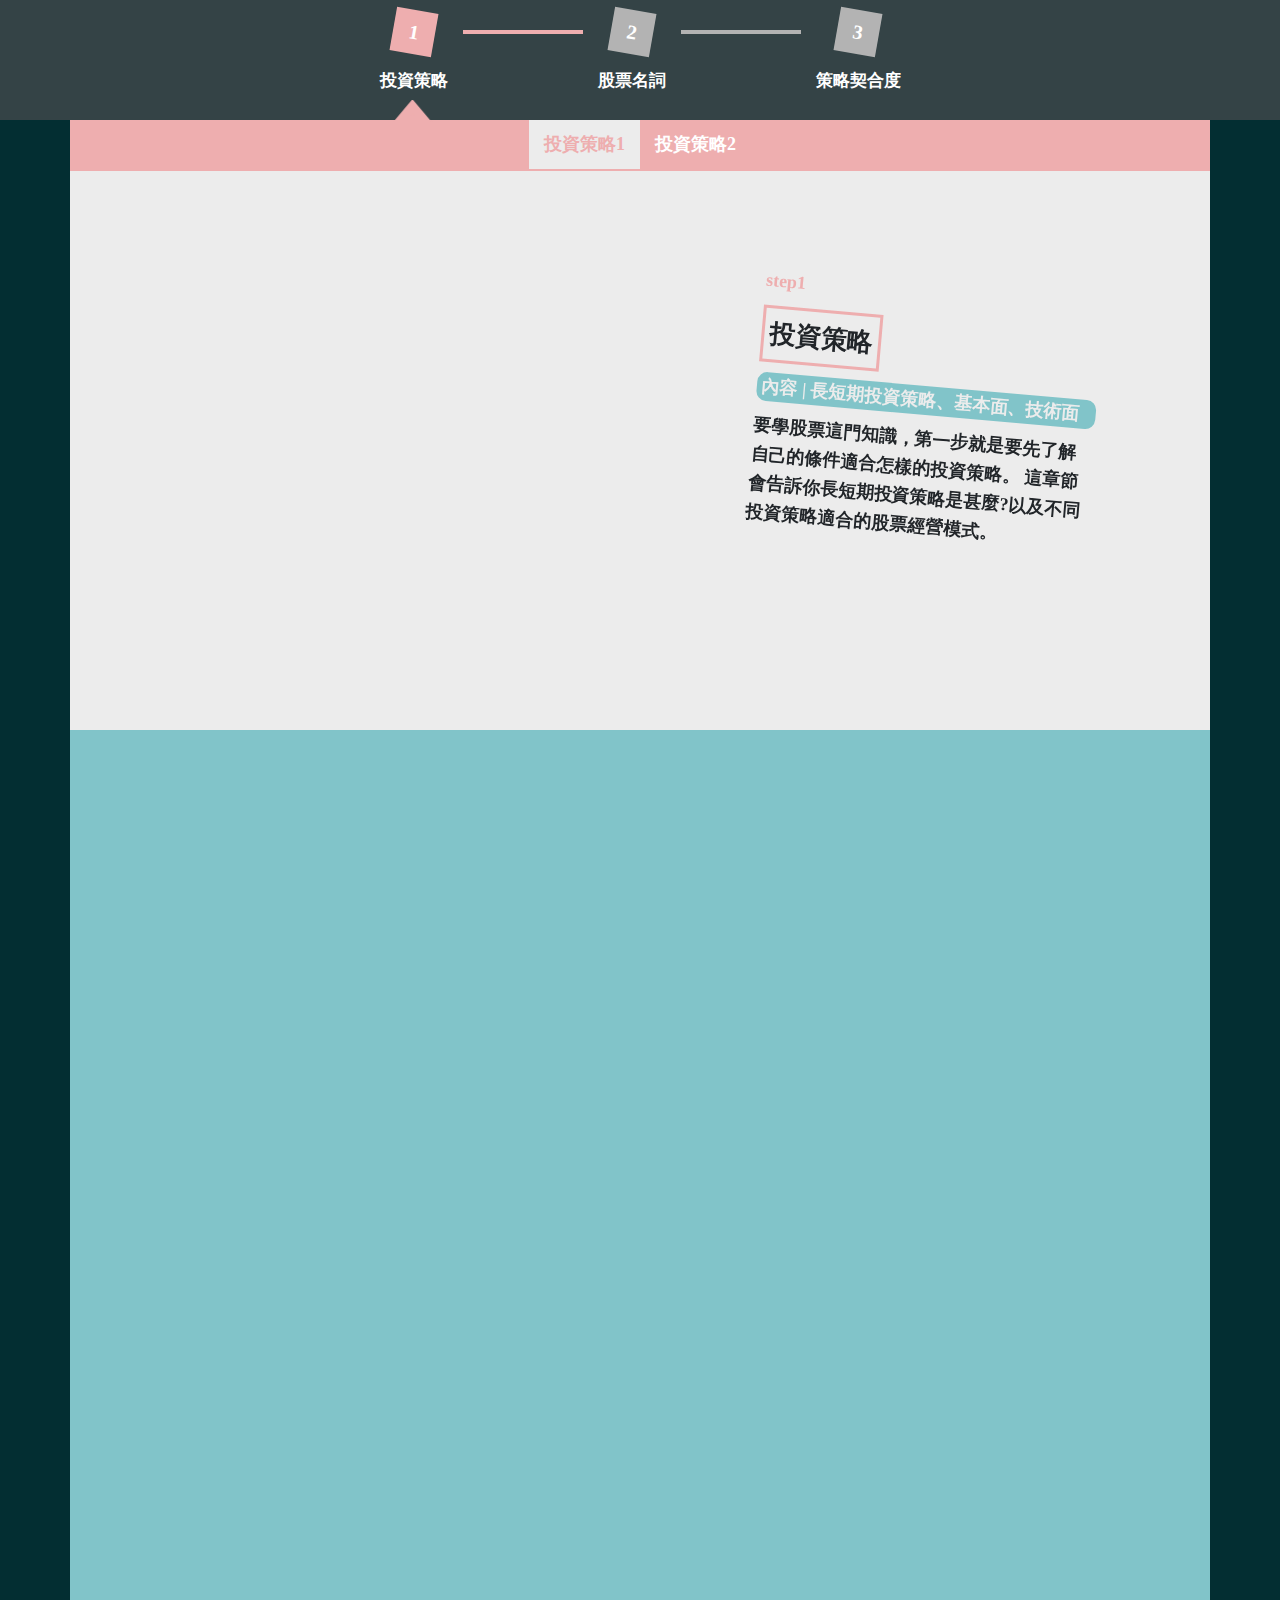
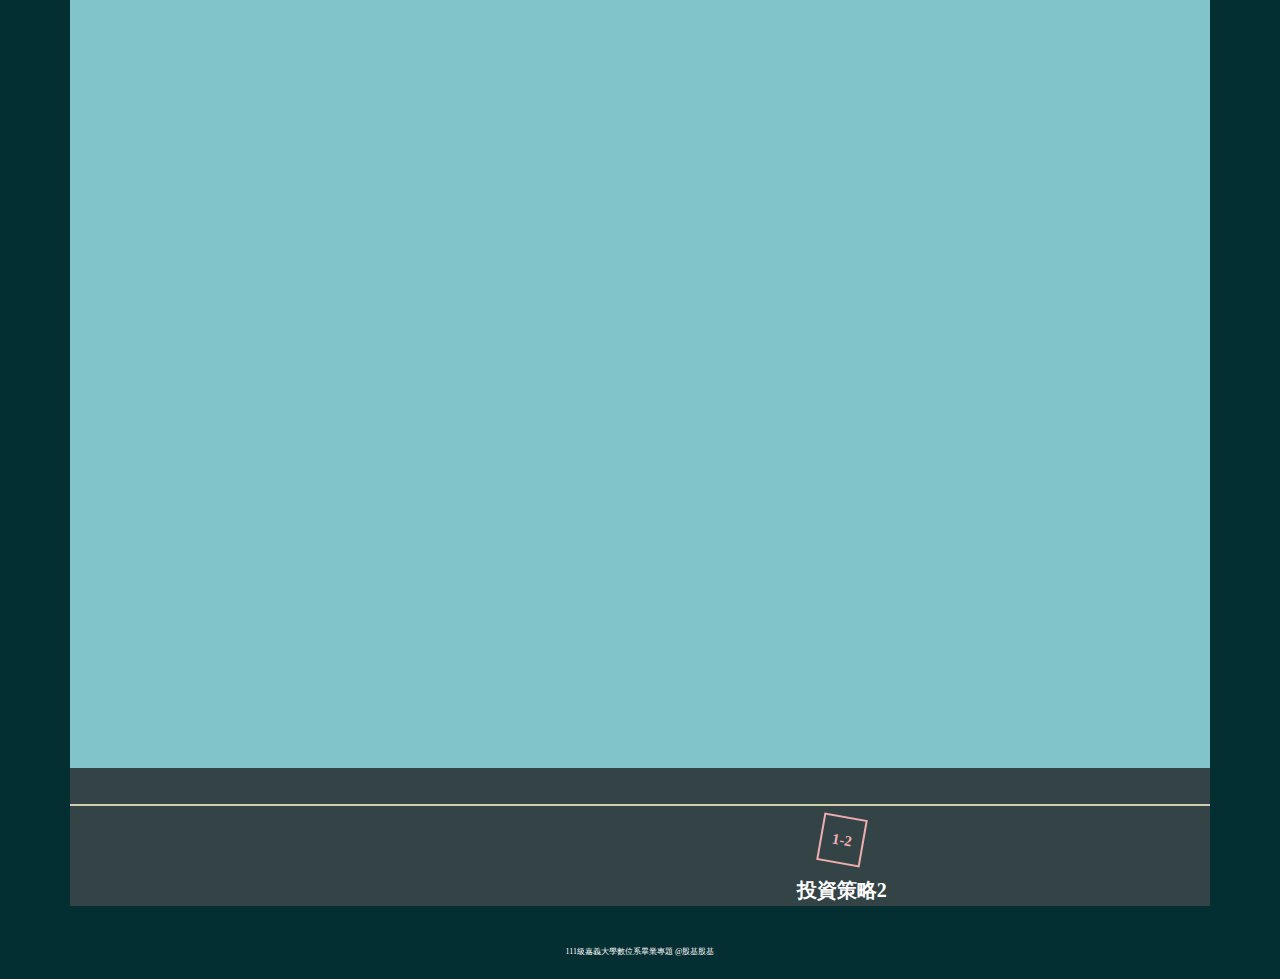
==== index.html @ f9a40b56 "Add files via upload" ====
<!DOCTYPE html>
<head>
  <meta charset="UTF-8">
  <meta name="viewport" content="width=device-width, initial-scale=1, shrink-to-fit=no">
  <title>股基!股基!</title>
  <link rel="stylesheet" href="https://cdnjs.cloudflare.com/ajax/libs/twitter-bootstrap/3.3.7/css/bootstrap.min.css">
  <link rel="stylesheet" href="https://fonts.googleapis.com/css?family=Oswald:300,400,700">
  <link rel="stylesheet" href="./style.css">
  <link rel="stylesheet" href="./strategy.css">
  <link rel="stylesheet" href="https://unpkg.com/aos@next/dist/aos.css">
</head>
<head></head>
<script src="https://code.jquery.com/jquery-3.3.1.slim.min.js" integrity="sha384-q8i/X+965DzO0rT7abK41JStQIAqVgRVzpbzo5smXKp4YfRvH+8abtTE1Pi6jizo" crossorigin="anonymous"></script>
<script src="https://cdnjs.cloudflare.com/ajax/libs/popper.js/1.14.7/umd/popper.min.js" integrity="sha384-UO2eT0CpHqdSJQ6hJty5KVphtPhzWj9WO1clHTMGa3JDZwrnQq4sF86dIHNDz0W1" crossorigin="anonymous"></script>
<script src="https://stackpath.bootstrapcdn.com/bootstrap/4.3.1/js/bootstrap.min.js" integrity="sha384-JjSmVgyd0p3pXB1rRibZUAYoIIy6OrQ6VrjIEaFf/nJGzIxFDsf4x0xIM+B07jRM" crossorigin="anonymous"></script>
<script src="https://unpkg.com/aos@next/dist/aos.js"></script>
<div class="bar_box1 at_top">
  <div class="step"><a href="#section_step1"> 
      <div class="step_h3 step1">1</div>
      <p class="bar_p1">投資策略</p></a></div>
  <div class="step_space step_space1"></div>
  <div class="step"><a href="https://bloosom0709.github.io/stock-stockName-EPS/"> 
      <div class="step_h3 step2">2</div>
      <p class="bar_p2">股票名詞</p></a></div>
  <div class="step_space step_space2"></div>
  <div class="step"><a href="https://bloosom0709.github.io/stock-game/"> 
      <div class="step_h3 step3">3</div>
      <p class="bar_p3">策略契合度</p></a></div>
</div>
<div class="container">
  <div class="unit_box" data-aos="fade-zoom-in" data-aos-easing="ease-in-back" data-aos-delay="100" data-aos-offset="0">
    <div class="svg_triangle">
      <svg width="25" height="25" viewbox="-10 -10 40 40">
        <polygon class="triangle" points="10,0 0,20 20,20"> </polygon>
      </svg>
    </div><a href="https://bloosom0709.github.io/stock-strategy-1/"> 
      <div class="unit_h3 unit_select">投資策略1</div></a><a href="https://bloosom0709.github.io/stock-strategy-2/"> 
      <div class="unit_h3">投資策略2</div></a>
  </div>
</div>
<section id="section_step1"></section>
<div class="container intro1 Pagination"><img class="intro_decorate" src="https://i.imgur.com/jAoeuDa.png" alt=""><img class="intro_decorate decorate_bottom" src="https://i.imgur.com/fvzgDz7.png" alt="">
  <div class="row">
    <div class="col-sm-12 col-md-8 col-lg-6 img_LS" data-aos="fade-right"> 
      <div class="img_1"><img src="https://i.imgur.com/V6kEngt.png" alt=""></div>
    </div>
    <div class="col-sm-0 col-md-4 col-lg-6">
      <div class="row"> 
        <div class="Text Text_long col-sm-12 col-md-12 col-lg-12" style="transform:rotate(5deg);" data-aos="fade-up" data-aos-duration="1500">
          <p class="step_pink">step1</p>
          <p class="title Title1">投資策略</p>
          <p class="contain_blue">
             內容 | 長短期投資策略、基本面、技術面</p>
          <p class="contain2">
            要學股票這門知識，第一步就是要先了解自己的條件適合怎樣的投資策略。
            這章節會告訴你長短期投資策略是甚麼?以及不同投資策略適合的股票經營模式。
          </p>
        </div>
      </div>
    </div>
  </div>
</div>
<div class="container intro1 strategy1"> 
  <div class="row">
    <div class="col-sm-12 col-md-8 col-lg-6 img_LS" data-aos="fade-right"> 
      <div class="img_1"><img src="https://i.imgur.com/8UWbtDF.png" alt=""></div>
    </div>
    <div class="col-sm-0 col-md-4 col-lg-6">
      <div class="row"> 
        <div class="Text Text_long col-sm-12 col-md-12 col-lg-12" style="transform:rotate(5deg);" data-aos="fade-up" data-aos-duration="1500">
          <p class="title Title1">投資策略1</p>
          <p class="contain1">
            要玩股票必須先了解自己適合的投資策略，
            大體分為長期策略與短期策略。
          </p>
        </div>
        <div class="col-sm-12 col-md-12 col-lg-12 img_LS"><img src="https://i.imgur.com/Q2PQPPd.png" alt=""></div>
      </div>
    </div>
  </div>
</div>
<div class="container video">  
  <div class="row"> 
    <div class="col-sm-12 col-md-12 col-lg-12 videobox">
      <iframe frameborder="0" src="https://www.youtube.com/embed/SORD03t7nlo" allowfullscreen="true"></iframe>
    </div>
  </div>
</div>
<div class="container Footer"> 
  <div class="row"><a href="https://bloosom0709.github.io/stock-index/"><img src="https://i.imgur.com/UN3wUWc.png"></a></div>
</div>
<div class="container nextPage"> 
  <div class="page_button" style="visibility: hidden;"><a href=""> <img class="page_img1" src="https://i.imgur.com/QWB3NDJ.png" alt="">
      <div class="page_h3 page1">1</div>
      <p>投資策略</p></a></div>
  <div class="page_button"><a href="https://bloosom0709.github.io/stock-strategy-2/">        
      <div class="page_h3 page2">1-2</div>
      <p>投資策略2</p><img class="page_img2" src="https://i.imgur.com/T5NzjQj.png" alt=""></a></div>
</div>
<div class="container botton"> 
  <div class="row"> 
    <div class="col-sm-12 col-md-12 col-lg-12">
      <p>111級嘉義大學數位系畢業專題 @股基股基</p>
    </div>
  </div>
</div>
<!-- partial-->
<script src="https://cdnjs.cloudflare.com/ajax/libs/jquery/3.1.0/jquery.min.js"></script>
<script src="https://cdnjs.cloudflare.com/ajax/libs/twitter-bootstrap/3.3.7/js/bootstrap.min.js"></script>
<script src="https://cdnjs.cloudflare.com/ajax/libs/vue/2.1.8/vue.js"></script>
<script src="./script.js"></script>
<script>AOS.init();</script>
---- style.css ----
@charset "UTF-8";
@import "bootstrap.css";
@import "bar_box.css";
@import url(video.css);
* {
  font-family: "Source Sans Pro", 微軟正黑體;
  line-height: 1.6em;
}
* a {
  color: #032E32;
  border: none;
  text-decoration: none;
}

html, body {
  overflow-x: hidden;
  background-color: #032E32;
}

h1, h2, h3, h4, h5, h6 {
  font-weight: 600;
}

.container {
  padding-left: 0;
  padding-right: 0;
}

.row {
  margin: 0;
}

.block {
  border-left: solid 1px #aaa;
  border-right: solid 1px #aaa;
}

.border {
  border: solid 1px #aaa;
}

.index_img {
  width: 100%;
}

.index {
  position: relative;
  background-color: #ececec;
  padding: 5% 50px 0 50px;
}

.logo1 {
  -webkit-animation: logo 5s infinite;
          animation: logo 5s infinite;
}

@-webkit-keyframes logo {
  0% {
    top: 0;
  }
  50% {
    top: -30px;
  }
  100% {
    top: 0;
  }
}

@keyframes logo {
  0% {
    top: 0;
  }
  50% {
    top: -30px;
  }
  100% {
    top: 0;
  }
}
.people1 {
  -webkit-animation: people 5s infinite;
          animation: people 5s infinite;
}

@-webkit-keyframes people {
  0% {
    left: 0;
  }
  50% {
    left: -20px;
  }
  100% {
    left: 0;
  }
}

@keyframes people {
  0% {
    left: 0;
  }
  50% {
    left: -20px;
  }
  100% {
    left: 0;
  }
}
.index_mountain {
  position: absolute;
  max-width: 100%;
  left: 0;
  bottom: -450px;
  z-index: 50;
}

.introduction {
  background: #0A2D31;
  height: 900px;
  position: relative;
}
.introduction p {
  font-size: 18px;
  color: #ececec;
  font-weight: bold;
  text-align: center;
  margin-top: 500px;
}
.introduction .intro_decoration {
  position: absolute;
  bottom: -304px;
  max-width: 100%;
  z-index: 150;
}
.introduction .intro_decorate {
  position: absolute;
  max-width: 100%;
}
.introduction .decorate_bottom {
  bottom: -1px;
}

.point1 {
  position: relative;
  padding-top: 200px;
  background-color: #ececec;
}

.point1_img {
  max-width: 100%;
}

.point1_img2 {
  position: absolute;
  max-width: 45%;
  right: -100px;
  bottom: -100px;
  -webkit-animation: ani_pig 2s infinite;
          animation: ani_pig 2s infinite;
}

@-webkit-keyframes ani_pig {
  0% {
    -webkit-transform: rotate(0deg);
            transform: rotate(0deg);
  }
  50% {
    -webkit-transform: rotate(20deg);
            transform: rotate(20deg);
  }
  100% {
    -webkit-transform: rotate(0deg);
            transform: rotate(0deg);
  }
}

@keyframes ani_pig {
  0% {
    -webkit-transform: rotate(0deg);
            transform: rotate(0deg);
  }
  50% {
    -webkit-transform: rotate(20deg);
            transform: rotate(20deg);
  }
  100% {
    -webkit-transform: rotate(0deg);
            transform: rotate(0deg);
  }
}
.pig_talk {
  -webkit-animation: pig_talk 2s infinite;
          animation: pig_talk 2s infinite;
}

@-webkit-keyframes pig_talk {
  0% {
    top: 80px;
  }
  50% {
    top: 100px;
  }
  100% {
    top: 80px;
  }
}

@keyframes pig_talk {
  0% {
    top: 80px;
  }
  50% {
    top: 100px;
  }
  100% {
    top: 80px;
  }
}
h3 {
  overflow-y: hidden;
  flood-color: #032E32;
}

.intro1 {
  background-color: #ececec;
  padding: 100px 0;
}
.intro1 h3 {
  font-size: 20px;
  display: inline-block;
  color: white;
  margin-top: 15px;
  padding: 10px 20px;
}

.step_pink {
  color: #EEAEAF;
}

.step_blue {
  color: #81C4C9;
}

.contain_pink {
  background: #EEAEAF;
  border-radius: 10px;
  color: #ececec;
  padding-left: 5px;
}

.contain_blue {
  background: #81C4C9;
  border-radius: 10px;
  color: #ececec;
  padding-left: 5px;
}

.Text {
  padding: 80px 100px;
  font-weight: bold;
  font-size: 18px;
  margin: auto;
  -webkit-transform: rotate(5deg);
          transform: rotate(5deg);
  margin-top: 60px;
}

.title {
  display: inline-block;
  font-size: 26px;
  padding: 5px;
}

.Text_long {
  -webkit-transform: rotate(5deg);
          transform: rotate(5deg);
}
.Text_long h3 {
  background: #EEAEAF;
  -webkit-transition: 0.5s;
  transition: 0.5s;
}
.Text_long h3:hover {
  background: #81C4C9;
  color: white;
  font-size: 25px;
}

.Text_short {
  -webkit-transform: rotate(-5deg);
          transform: rotate(-5deg);
}
.Text_short h3 {
  background: #81C4C9;
  -webkit-transition: 0.5s;
  transition: 0.5s;
}
.Text_short h3:hover {
  background: #EEAEAF;
  color: white;
  font-size: 25px;
}

.Title1 {
  border: 3px solid #EEAEAF;
}

.Title2 {
  border: 3px solid #81C4C9;
}

.img_LS img {
  margin-top: 60px;
  padding-top: 50px;
  padding-bottom: 100px;
  width: 70%;
}

.img_1 {
  display: block;
  left: 25px;
  width: 120%;
}

.decorate {
  padding-left: 100px;
}

.point2 {
  padding-top: 400px;
  background-color: #ececec;
}

.textFrame2 {
  position: absolute;
  max-width: 50%;
  left: 200px;
  bottom: 100px;
}

.marginbottom {
  position: absolute;
  max-width: 70%;
  right: 0;
  bottom: -10px;
  -webkit-animation: people 5s infinite;
          animation: people 5s infinite;
}

@keyframes people {
  0% {
    right: 0;
  }
  50% {
    right: 20px;
  }
  100% {
    right: 0;
  }
}
.game {
  background-color: #EEAEAF;
  padding: 150px 0 200px 0;
  position: relative;
}
.game .intro_decorate {
  position: absolute;
  max-width: 100%;
}
.game .decorate_bottom {
  bottom: -1px;
}

.game_intro {
  padding: 0 100px;
}

.game_title {
  text-align: left;
}

.game_BTN {
  background: #032E32;
  color: white;
  padding: 10px 30px;
  border-radius: 30px;
}

.threePeople {
  max-width: 90%;
  margin-left: 50px;
}

.member {
  padding: 80px 50px;
  padding-bottom: 50px;
  background-color: #ececec;
}
.member p {
  font-size: 15px;
}

.member_contain {
  padding: 0;
  text-align: center;
}
.member_contain h3 {
  font-weight: bold;
  font-size: 20px;
  padding-top: 10px;
  display: inline-block;
}

.member_pic {
  margin-right: auto;
  margin-left: auto;
  padding: auto;
  height: 150px;
  width: 150px;
}
.member_pic img {
  height: 150px;
  width: 150px;
}

.botton {
  background: #032E32;
  position: relative;
}
.botton p {
  color: white;
  font-size: 8px;
  text-align: center;
  margin: 20px 0;
}
.botton .Top {
  width: 80px;
  height: 80px;
  background: #EEAEAF;
  position: absolute;
  bottom: 100px;
  right: -120px;
  -webkit-box-shadow: 5px 5px 0px #E79288;
          box-shadow: 5px 5px 0px #E79288;
  -webkit-transform: rotate(5deg);
          transform: rotate(5deg);
  -webkit-transition: 0.5s;
  transition: 0.5s;
}
.botton .Top h3 {
  color: white;
  text-align: center;
  padding-top: 27px;
  font-size: 20px;
}
.botton .Top:hover {
  background: #81C4C9;
  -webkit-box-shadow: 10px 10px 0px #D2CEAA;
          box-shadow: 10px 10px 0px #D2CEAA;
  -webkit-transform: translate(10px, 10px);
          transform: translate(10px, 10px);
}

@media (max-width: 1200px) {
  .introduction {
    height: 400px;
    position: relative;
  }
  .introduction p {
    font-size: 14px;
    margin-top: 150px;
  }
  .introduction .intro_decoration {
    visibility: hidden;
    position: absolute;
    bottom: -86px;
    width: 1140px;
  }
}
@media (max-width: 992px) {
  .menu_contanter {
    height: 300px;
  }

  .index_mountain {
    width: 100%;
    bottom: -1000px;
  }

  .introduction {
    height: 400px;
    position: relative;
  }
  .introduction p {
    font-size: 14px;
    margin-top: 150px;
  }
  .introduction .intro_decoration {
    visibility: hidden;
    position: absolute;
    bottom: -86px;
    width: 1140px;
  }

  .img_long {
    position: relative;
  }

  .img_short {
    position: relative;
  }

  .Text {
    padding: 80px 50px;
    font-size: 15px;
  }

  .order_1 {
    -webkit-box-ordinal-group: 3;
        -ms-flex-order: 2;
            order: 2;
  }

  .order_2 {
    -webkit-box-ordinal-group: 2;
        -ms-flex-order: 1;
            order: 1;
  }
}
@media (max-width: 768px) {
  body {
    overflow-x: hidden;
  }

  .navbar_ul {
    margin-left: 0;
  }

  .index_img {
    width: 120%;
  }

  .index {
    padding: 50px 50px 0 50px;
  }

  .index_mountain {
    width: 100%;
    bottom: -70px;
  }

  .logo1 {
    left: -15px;
  }

  .introduction {
    height: 400px;
    position: relative;
  }
  .introduction p {
    font-size: 14px;
    margin-top: 150px;
  }
  .introduction .intro_decoration {
    position: absolute;
    bottom: -80px;
    width: 1140px;
  }

  .point1 {
    position: relative;
  }

  .pig_talk {
    position: absolute;
    width: 100%;
    top: 100px;
  }

  .img_LS img {
    margin-top: 20px;
    padding-top: 30px;
    padding-bottom: 10px;
  }

  .img_long {
    position: relative;
  }

  .img_short {
    position: relative;
    right: -80px;
  }

  .Text {
    padding: 40px 50px;
    margin-top: 10px;
  }

  .order_1 {
    -webkit-box-ordinal-group: 3;
        -ms-flex-order: 2;
            order: 2;
  }

  .order_2 {
    -webkit-box-ordinal-group: 2;
        -ms-flex-order: 1;
            order: 1;
  }

  .point1 {
    padding-top: 200px;
  }

  .point1_img2 {
    max-width: 45%;
    right: 30px;
    bottom: -100px;
  }

  .textFrame1 {
    max-width: 90%;
    right: 45px;
    top: -150px;
  }

  .point2 {
    padding-top: 200px;
  }

  .textFrame2 {
    position: absolute;
    max-width: 50%;
    left: 100px;
    bottom: 100px;
  }

  .member {
    padding: 80px 10px;
    padding-bottom: 50px;
  }
}
---- strategy.css ----
* a {
  color: #032E32;
  border: none;
  text-decoration: none;
}

.bar_box1 {
  position: fixed;
  background: #344346;
  width: 100%;
  height: 120px;
  display: -webkit-box;
  display: -ms-flexbox;
  display: flex;
  -webkit-box-pack: center;
      -ms-flex-pack: center;
          justify-content: center;
  text-align: center;
  opacity: 0;
  -webkit-transition: 0.5s;
  transition: 0.5s;
  z-index: 100;
}
.bar_box1.at_top {
  opacity: 1;
  -webkit-transition: 0.5s;
  transition: 0.5s;
  -webkit-animation: upin 0.5s both;
          animation: upin 0.5s both;
}
@-webkit-keyframes upin {
  0% {
    top: -100px;
  }
  100% {
    top: 0px;
  }
}
@keyframes upin {
  0% {
    top: -100px;
  }
  100% {
    top: 0px;
  }
}
.bar_box1 .step_space {
  width: 120px;
  height: 4px;
  margin-top: 30px;
}
.bar_box1 .step_space1 {
  background: #eeaeaf;
  -webkit-transition: 0.5s;
  transition: 0.5s;
}
.bar_box1 .step_space2 {
  background: #b3b3b3;
  -webkit-transition: 0.5s;
  transition: 0.5s;
}
.bar_box1 .step_h3 {
  display: inline-block;
  color: white;
  padding: 6px 16px;
  margin-top: 10px;
  -webkit-transform: rotate(10deg);
          transform: rotate(10deg);
  font-weight: bold;
  font-size: 20px;
}
.bar_box1 .step1 {
  background: #eeaeaf;
  -webkit-transition: 0.5s;
  transition: 0.5s;
}
.bar_box1 .step2 {
  background: #b3b3b3;
  -webkit-transition: 0.5s;
  transition: 0.5s;
}
.bar_box1 .step3 {
  background: #b3b3b3;
  -webkit-transition: 0.5s;
  transition: 0.5s;
}
.bar_box1 p {
  color: white;
  font-weight: bold;
  margin-top: 5px;
  padding: 8px 15px;
  font-size: 17px;
}
.bar_box1 a {
  border: none;
  text-decoration: none;
}
.bar_box1 .step:hover .step1 {
  -webkit-transform: rotate(-10deg);
          transform: rotate(-10deg);
  background: #fa8c8e;
}
.bar_box1 .step:hover .step2 {
  -webkit-transform: rotate(-10deg);
          transform: rotate(-10deg);
  background: #81C4C9;
}
.bar_box1 .step:hover .step3 {
  -webkit-transform: rotate(-10deg);
          transform: rotate(-10deg);
  background: #D2CEAA;
}
.bar_box1 .step:hover p.bar_p1 {
  color: #fa8c8e;
}
.bar_box1 .step:hover p.bar_p2 {
  color: #81C4C9;
}
.bar_box1 .step:hover p.bar_p3 {
  color: #D2CEAA;
}

.triangle {
  fill: #EEAEAF;
  stroke: #EEAEAF;
  stroke-width: 10;
}

.unit_box {
  position: fixed;
  width: 1140px;
  top: 120px;
  background: #EEAEAF;
  display: -webkit-box;
  display: -ms-flexbox;
  display: flex;
  -webkit-box-pack: center;
      -ms-flex-pack: center;
          justify-content: center;
  text-align: center;
  z-index: 100;
  -webkit-transition: 0.5s;
  transition: 0.5s;
}
.unit_box .svg_triangle {
  position: absolute;
  -webkit-transform: scale(1.5);
          transform: scale(1.5);
  -webkit-transform: scaleX(1.7);
          transform: scaleX(1.7);
  top: -20px;
  left: 330px;
  z-index: 130;
}
.unit_box .unit_h3 {
  display: inline-block;
  color: white;
  font-size: 18px;
  font-weight: 600;
  padding: 10px 15px;
  -webkit-transition: 0.5s;
  transition: 0.5s;
}
.unit_box .unit_h3:hover {
  font-size: 20px;
  background: #ececec;
  color: #EEAEAF;
}
.unit_box .unit_select {
  background: #ececec;
  color: #EEAEAF;
  border-bottom: solid 2px #EEAEAF;
}

.Pagination {
  position: relative;
}
.Pagination .intro_decorate {
  position: absolute;
  max-width: 100%;
}
.Pagination .decorate_bottom {
  bottom: -1px;
}

.strategy1 {
  background: #81C4C9;
}

.intro1 {
  padding: 100px 0;
}
.intro1 h3 {
  font-size: 20px;
  display: inline-block;
  color: white;
  margin-top: 15px;
  padding: 10px 20px;
}
.intro1 p.contain1 {
  color: #ececec;
}

.step_pink {
  color: #EEAEAF;
}

.step_blue {
  color: #81C4C9;
}

.contain_pink {
  background: #EEAEAF;
  border-radius: 10px;
  color: #ececec;
  padding-left: 5px;
}

.contain_blue {
  background: #81C4C9;
  border-radius: 10px;
  color: #ececec;
  padding-left: 5px;
}

.Text {
  padding: 80px 100px;
  font-weight: bold;
  font-size: 18px;
  margin: auto;
  -webkit-transform: rotate(5deg);
          transform: rotate(5deg);
  margin-top: 100px;
}

.title {
  display: inline-block;
  font-size: 26px;
  padding: 5px;
}

.Text_long {
  -webkit-transform: rotate(5deg);
          transform: rotate(5deg);
}
.Text_long h3 {
  background: #EEAEAF;
  -webkit-transition: 0.5s;
  transition: 0.5s;
}
.Text_long h3:hover {
  background: #81C4C9;
  color: white;
  font-size: 25px;
}

.Text_short {
  -webkit-transform: rotate(-5deg);
          transform: rotate(-5deg);
}
.Text_short h3 {
  background: #81C4C9;
  -webkit-transition: 0.5s;
  transition: 0.5s;
}
.Text_short h3:hover {
  background: #EEAEAF;
  color: white;
  font-size: 25px;
}

.Title1 {
  border: 3px solid #EEAEAF;
  background: #ececec;
}

.img_LS img {
  margin-top: 60px;
  padding-top: 50px;
  padding-bottom: 100px;
  width: 70%;
}

.img_1 {
  display: block;
  left: 25px;
  width: 120%;
}

.decorate {
  padding-left: 100px;
}

.video {
  padding: 70px;
  padding-bottom: 200px;
  background-color: #81C4C9;
}

.videobox {
  position: relative;
  width: 100%;
  height: 0;
  padding-bottom: 56.25%;
}

.videobox iframe {
  position: absolute;
  top: 0;
  left: 0;
  width: 100%;
  height: 100%;
}

.videobox embed {
  position: absolute;
  top: 0;
  left: 0;
  width: 100%;
  height: 100%;
}

.Footer {
  display: -webkit-box;
  display: -ms-flexbox;
  display: flex;
  -webkit-box-pack: center;
      -ms-flex-pack: center;
          justify-content: center;
  -webkit-box-align: center;
      -ms-flex-align: center;
          align-items: center;
  border-bottom: 2px solid #D2CEAA;
  background: #344346;
}
.Footer img {
  display: block;
  max-width: 40%;
  margin: auto;
  padding: 10px 20px;
  -webkit-transition: 0.5s;
  transition: 0.5s;
}
.Footer img:hover {
  max-width: 50%;
}

.nextPage {
  background: #344346;
  width: 100%;
  height: 100px;
  display: -webkit-box;
  display: -ms-flexbox;
  display: flex;
  -webkit-box-pack: justify;
      -ms-flex-pack: justify;
          justify-content: space-between;
  text-align: center;
  margin-bottom: 20px;
}
.nextPage .page_button {
  position: relative;
}
.nextPage .page_button p {
  color: white;
  font-size: 20px;
  font-weight: 600;
  padding: 10px 0;
  -webkit-transition: 0.5s;
  transition: 0.5s;
  border: none;
}
.nextPage .page_button .page_h3 {
  display: inline-block;
  color: white;
  padding: 6px 16px;
  margin-top: 10px;
  -webkit-transform: rotate(10deg);
          transform: rotate(10deg);
  font-weight: bold;
  font-size: 20px;
}
.nextPage .page_button .page1 {
  background: #81C4C9;
  -webkit-transition: 0.5s;
  transition: 0.5s;
}
.nextPage .page_button .page2 {
  font-size: 15px;
  padding: 10px 10px;
  border: solid 2px #EEAEAF;
  color: #EEAEAF;
  -webkit-transition: 0.5s;
  transition: 0.5s;
}
.nextPage .page_button img {
  position: absolute;
}
.nextPage .page_button .page_img1 {
  left: -50px;
  top: 30px;
  width: 32px;
}
.nextPage .page_button .page_img2 {
  right: -50px;
  top: 30px;
  width: 32px;
}
.nextPage .page_button:hover a {
  color: #032E32;
  border: none;
  text-decoration: none;
}
.nextPage .page_button:hover p {
  font-size: 22px;
}
.nextPage .page_button:hover .page1 {
  -webkit-transform: rotate(-10deg);
          transform: rotate(-10deg);
  background: #529799;
}
.nextPage .page_button:hover .page2 {
  -webkit-transform: rotate(-10deg);
          transform: rotate(-10deg);
  background: white;
}

@media (max-width: 768px) {
  .bar_box1 {
    height: 80px;
  }
  .bar_box1 .step_h3 {
    padding: 4px 14px;
    font-size: 15px;
  }
  .bar_box1 p {
    width: 100%;
    font-size: 12px;
    padding: 4px;
  }
  .bar_box1 .step_space {
    width: 80px;
    height: 4px;
    margin-top: 30px;
  }

  .triangle {
    fill: #EEAEAF;
    stroke: #EEAEAF;
    stroke-width: 10;
  }

  .unit_box {
    width: 100%;
    top: 80px;
  }
  .unit_box .svg_triangle {
    position: absolute;
    -webkit-transform: scale(1.3);
            transform: scale(1.3);
    -webkit-transform: scaleX(1.5);
            transform: scaleX(1.5);
    top: -20px;
    left: 45px;
    z-index: 130;
    visibility: hidden;
  }
  .unit_box .unit_h3 {
    display: inline-block;
    color: white;
    font-size: 12px;
    font-weight: 600;
    padding: 10px 15px;
  }
  .unit_box .unit_h3:hover {
    font-size: 13px;
  }
  .unit_box .unit_select {
    background: #ececec;
    color: #EEAEAF;
  }

  .img_LS img {
    margin-top: 30px;
    padding-top: 50px;
    padding-bottom: 50px;
  }

  .Text {
    padding: 10px 50px;
    margin-top: 10px;
  }
  .Text .title {
    font-size: 20px;
  }
  .Text .contain1 {
    font-size: 15px;
  }
  .Text .contain2 {
    font-size: 15px;
  }
  .Text .contain_blue {
    font-size: 14px;
  }

  .video {
    padding: 10px;
    padding-bottom: 25px;
    background-color: #81C4C9;
  }

  .nextPage {
    width: 100%;
    height: 100px;
    padding-top: 10px;
  }
  .nextPage .page_button p {
    font-size: 15px;
    font-weight: 600;
    padding: 10px 0;
  }
  .nextPage .page_button .page_h3 {
    padding: 7px 14px;
    margin-top: 10px;
    font-size: 15px;
  }
  .nextPage .page_button .page2 {
    font-size: 12px;
    padding: 8px 8px;
  }
  .nextPage .page_button img {
    position: absolute;
  }
  .nextPage .page_button .page_img1 {
    left: -50px;
    top: 30px;
  }
  .nextPage .page_button .page_img2 {
    right: -50px;
    top: 30px;
  }
  .nextPage .page_button:hover p {
    font-size: 17px;
  }
}
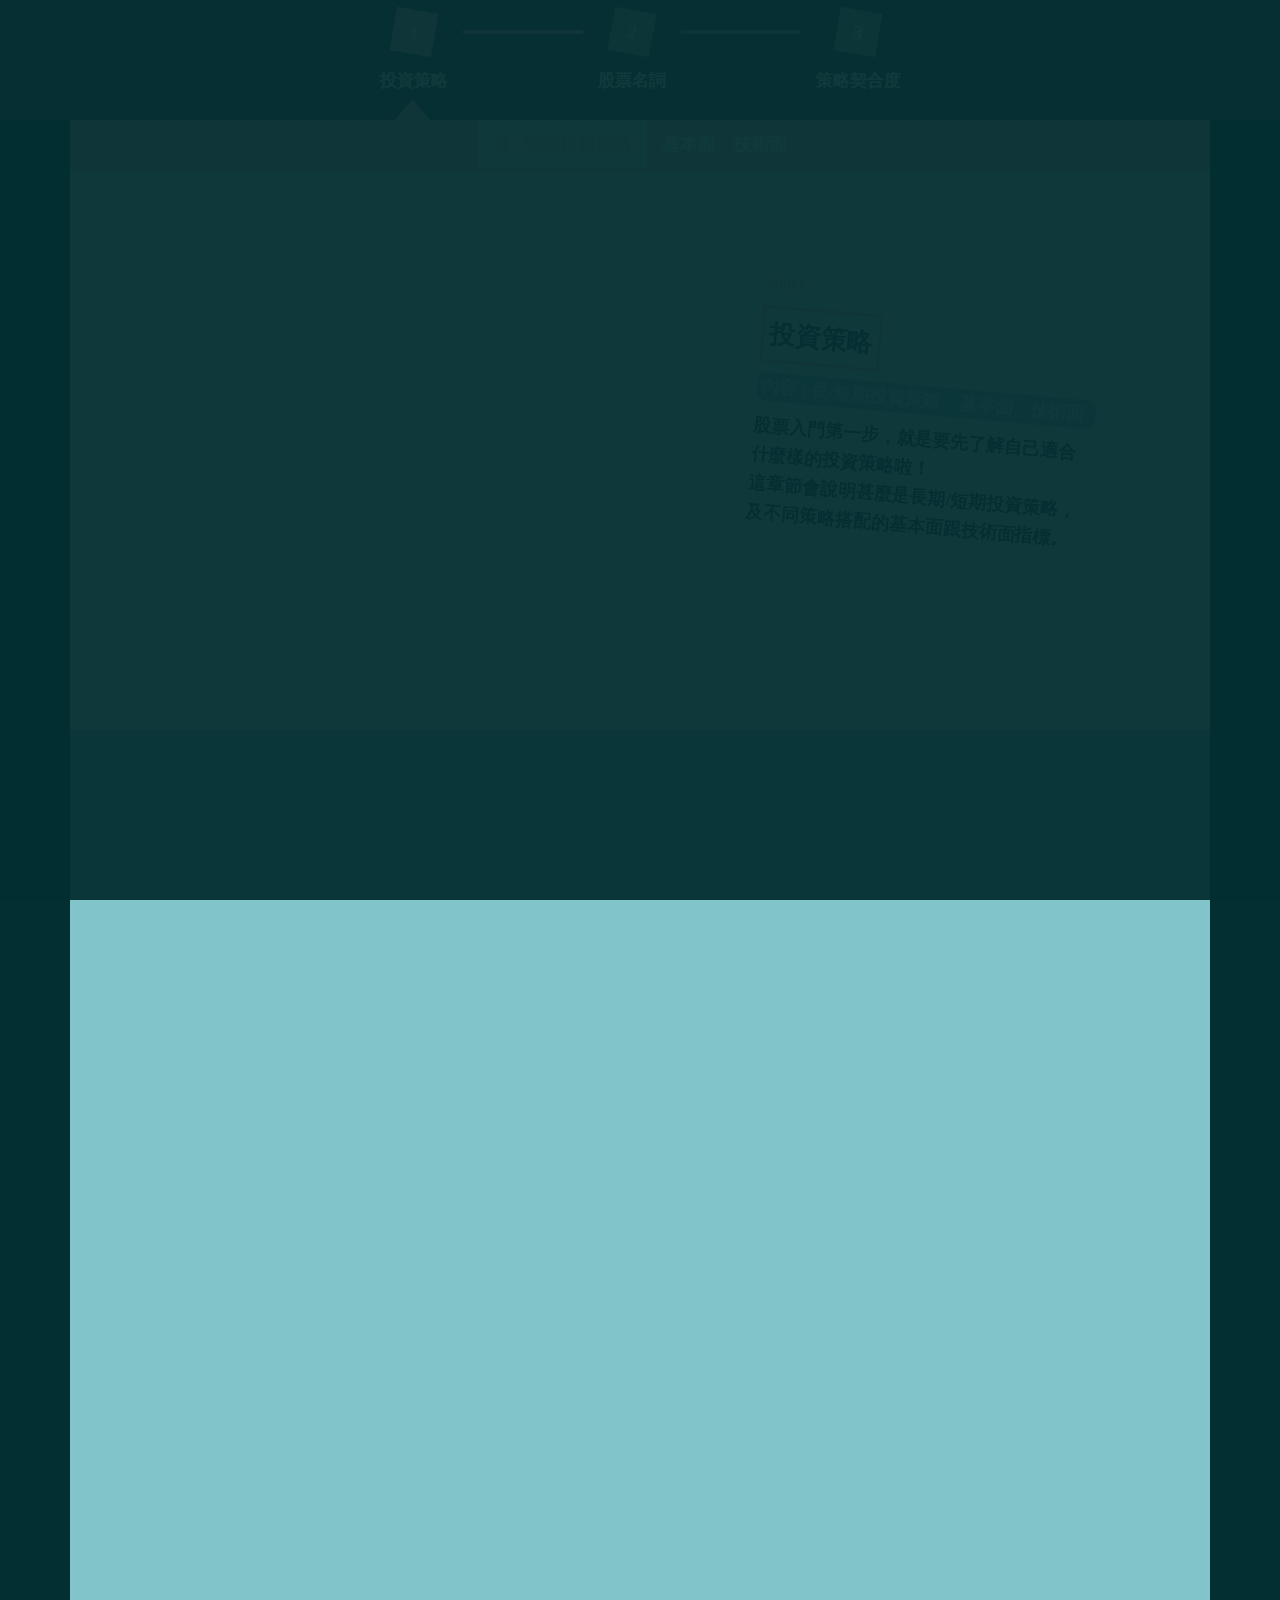
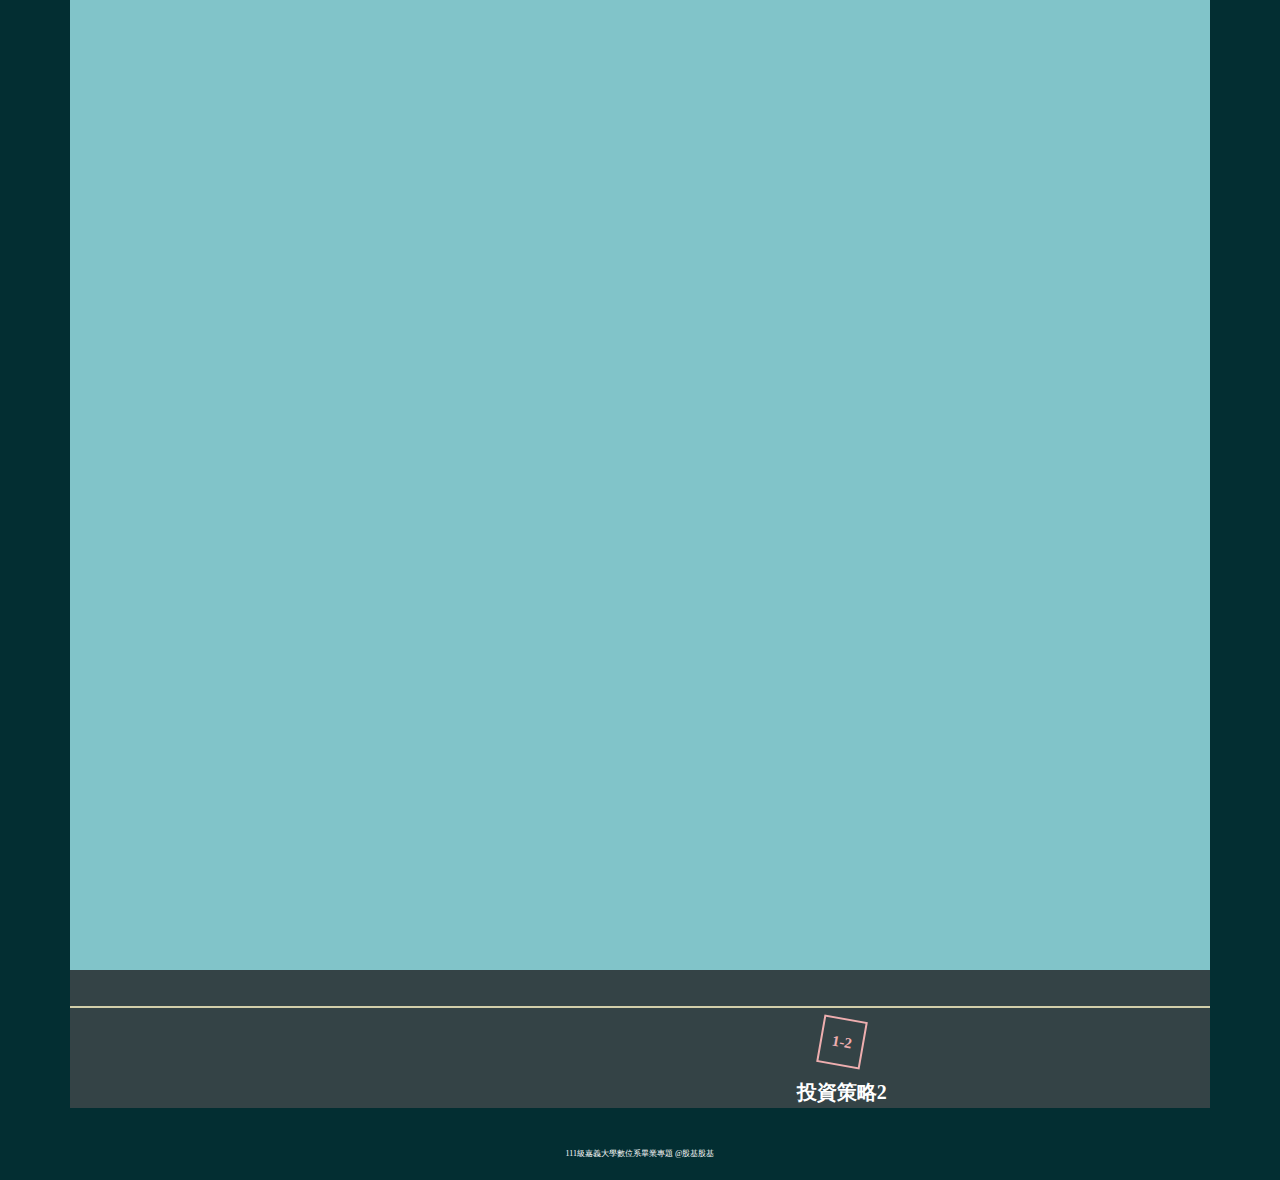
==== commit 44aed2ef: "Add files via upload" ====
--- a/index.html
+++ b/index.html
@@ -14,8 +14,13 @@
 <script src="https://cdnjs.cloudflare.com/ajax/libs/popper.js/1.14.7/umd/popper.min.js" integrity="sha384-UO2eT0CpHqdSJQ6hJty5KVphtPhzWj9WO1clHTMGa3JDZwrnQq4sF86dIHNDz0W1" crossorigin="anonymous"></script>
 <script src="https://stackpath.bootstrapcdn.com/bootstrap/4.3.1/js/bootstrap.min.js" integrity="sha384-JjSmVgyd0p3pXB1rRibZUAYoIIy6OrQ6VrjIEaFf/nJGzIxFDsf4x0xIM+B07jRM" crossorigin="anonymous"></script>
 <script src="https://unpkg.com/aos@next/dist/aos.js"></script>
+<div id="alart">
+  <div class="alart_BG">
+    <div class="alart_frame"><img class="img_alartBG" src="https://i.imgur.com/eHweoOv.png" alt=""><a class="alart_ok" href="#section_strategy1"><img class="img_alart_button" src="https://i.imgur.com/xqN5Az1.png" alt=""></a></div>
+  </div>
+</div>
 <div class="bar_box1 at_top">
-  <div class="step"><a href="#section_step1"> 
+  <div class="step"><a class="Step_a" href="#section_step1"> 
       <div class="step_h3 step1">1</div>
       <p class="bar_p1">投資策略</p></a></div>
   <div class="step_space step_space1"></div>
@@ -34,8 +39,8 @@
         <polygon class="triangle" points="10,0 0,20 20,20"> </polygon>
       </svg>
     </div><a href="https://bloosom0709.github.io/stock-strategy-1/"> 
-      <div class="unit_h3 unit_select">投資策略1</div></a><a href="https://bloosom0709.github.io/stock-strategy-2/"> 
-      <div class="unit_h3">投資策略2</div></a>
+      <div class="unit_h3 unit_select">長 / 短期投資策略</div></a><a href="https://bloosom0709.github.io/stock-strategy-2/"> 
+      <div class="unit_h3">基本面、技術面</div></a>
   </div>
 </div>
 <section id="section_step1"></section>
@@ -50,16 +55,14 @@
           <p class="step_pink">step1</p>
           <p class="title Title1">投資策略</p>
           <p class="contain_blue">
-             內容 | 長短期投資策略、基本面、技術面</p>
-          <p class="contain2">
-            要學股票這門知識，第一步就是要先了解自己的條件適合怎樣的投資策略。
-            這章節會告訴你長短期投資策略是甚麼?以及不同投資策略適合的股票經營模式。
-          </p>
+             內容 | 長/短期投資策略、基本面、技術面</p>
+          <p class="contain2">股票入門第一步，就是要先了解自己適合什麼樣的投資策略啦！<br>這章節會說明甚麼是長期/短期投資策略，及不同策略搭配的基本面跟技術面指標。</p>
         </div>
       </div>
     </div>
   </div>
 </div>
+<section id="section_strategy1">           </section>
 <div class="container intro1 strategy1"> 
   <div class="row">
     <div class="col-sm-12 col-md-8 col-lg-6 img_LS" data-aos="fade-right"> 
@@ -68,11 +71,8 @@
     <div class="col-sm-0 col-md-4 col-lg-6">
       <div class="row"> 
         <div class="Text Text_long col-sm-12 col-md-12 col-lg-12" style="transform:rotate(5deg);" data-aos="fade-up" data-aos-duration="1500">
-          <p class="title Title1">投資策略1</p>
-          <p class="contain1">
-            要玩股票必須先了解自己適合的投資策略，
-            大體分為長期策略與短期策略。
-          </p>
+          <p class="title Title1">什麼是投資策略?</p>
+          <p class="contain1">要玩股票必須先了解自己適什麼投資策略，可分成短期/長期，快來了解他們的意義以及特點吧！<br><br>短期投資策略-透過買進跟賣出的價差獲利，可短時間獲利，但風險也比較高喔!<br>長期投資策略-透過領取股利、公司長期穩定成長的股價來獲利，雖需要較長時間，但風險比較低喔!</p>
         </div>
         <div class="col-sm-12 col-md-12 col-lg-12 img_LS"><img src="https://i.imgur.com/Q2PQPPd.png" alt=""></div>
       </div>
@@ -87,7 +87,7 @@
   </div>
 </div>
 <div class="container Footer"> 
-  <div class="row"><a href="https://bloosom0709.github.io/stock-index/"><img src="https://i.imgur.com/UN3wUWc.png"></a></div>
+  <div class="row"><a href="https://bloosom0709.github.io/stock-index/"><img src="https://i.imgur.com/7Gc9Ibf.png"></a></div>
 </div>
 <div class="container nextPage"> 
   <div class="page_button" style="visibility: hidden;"><a href=""> <img class="page_img1" src="https://i.imgur.com/QWB3NDJ.png" alt="">
--- a/strategy.css
+++ b/strategy.css
@@ -2,6 +2,54 @@
   color: #032E32;
   border: none;
   text-decoration: none;
+}
+
+.alart_BG {
+  position: fixed;
+  background: rgba(3, 46, 50, 0.95);
+  width: 100%;
+  height: 100%;
+  display: -webkit-box;
+  display: -ms-flexbox;
+  display: flex;
+  -webkit-box-pack: center;
+      -ms-flex-pack: center;
+          justify-content: center;
+  -webkit-box-align: center;
+      -ms-flex-align: center;
+          align-items: center;
+  z-index: 1000;
+}
+
+.alart_frame {
+  width: 350px;
+  height: 200px;
+  border-radius: 10px;
+  position: relative;
+  display: -webkit-box;
+  display: -ms-flexbox;
+  display: flex;
+  -webkit-box-pack: center;
+      -ms-flex-pack: center;
+          justify-content: center;
+  -webkit-box-align: center;
+      -ms-flex-align: center;
+          align-items: center;
+  -webkit-box-orient: vertical;
+  -webkit-box-direction: normal;
+      -ms-flex-direction: column;
+          flex-direction: column;
+  -webkit-transform: rotate(5deg);
+          transform: rotate(5deg);
+}
+.alart_frame img {
+  max-width: 140%;
+  position: absolute;
+}
+.alart_frame .img_alart_button {
+  width: 60%;
+  bottom: -45px;
+  right: 70px;
 }
 
 .bar_box1 {
@@ -198,7 +246,7 @@
   padding: 10px 20px;
 }
 .intro1 p.contain1 {
-  color: #ececec;
+  color: #344346;
 }
 
 .step_pink {
@@ -426,6 +474,37 @@
 }
 
 @media (max-width: 768px) {
+  .alart_frame {
+    width: 350px;
+    height: 200px;
+    border-radius: 10px;
+    position: relative;
+    display: -webkit-box;
+    display: -ms-flexbox;
+    display: flex;
+    -webkit-box-pack: center;
+        -ms-flex-pack: center;
+            justify-content: center;
+    -webkit-box-align: center;
+        -ms-flex-align: center;
+            align-items: center;
+    -webkit-box-orient: vertical;
+    -webkit-box-direction: normal;
+        -ms-flex-direction: column;
+            flex-direction: column;
+    -webkit-transform: rotate(5deg);
+            transform: rotate(5deg);
+  }
+  .alart_frame img {
+    max-width: 100%;
+    position: absolute;
+  }
+  .alart_frame .img_alart_button {
+    width: 50%;
+    bottom: -10px;
+    right: 80px;
+  }
+
   .bar_box1 {
     height: 80px;
   }
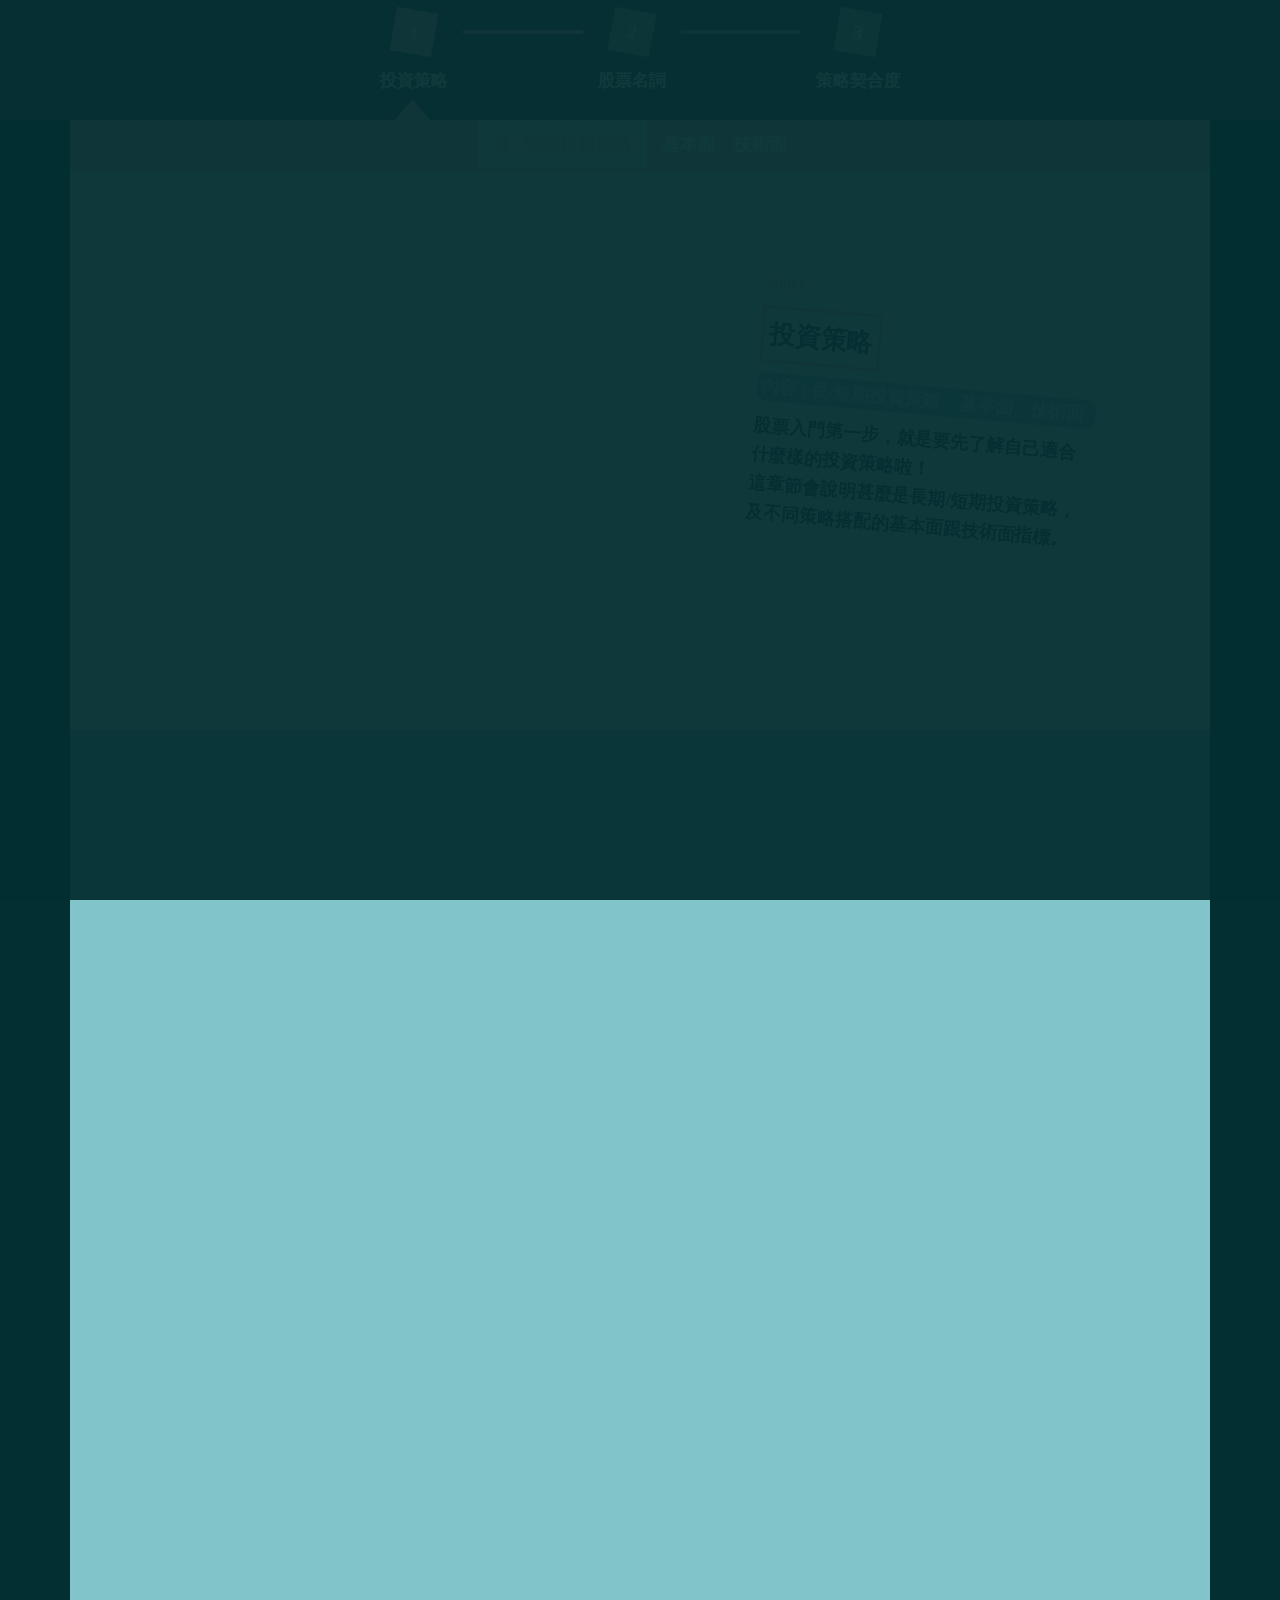
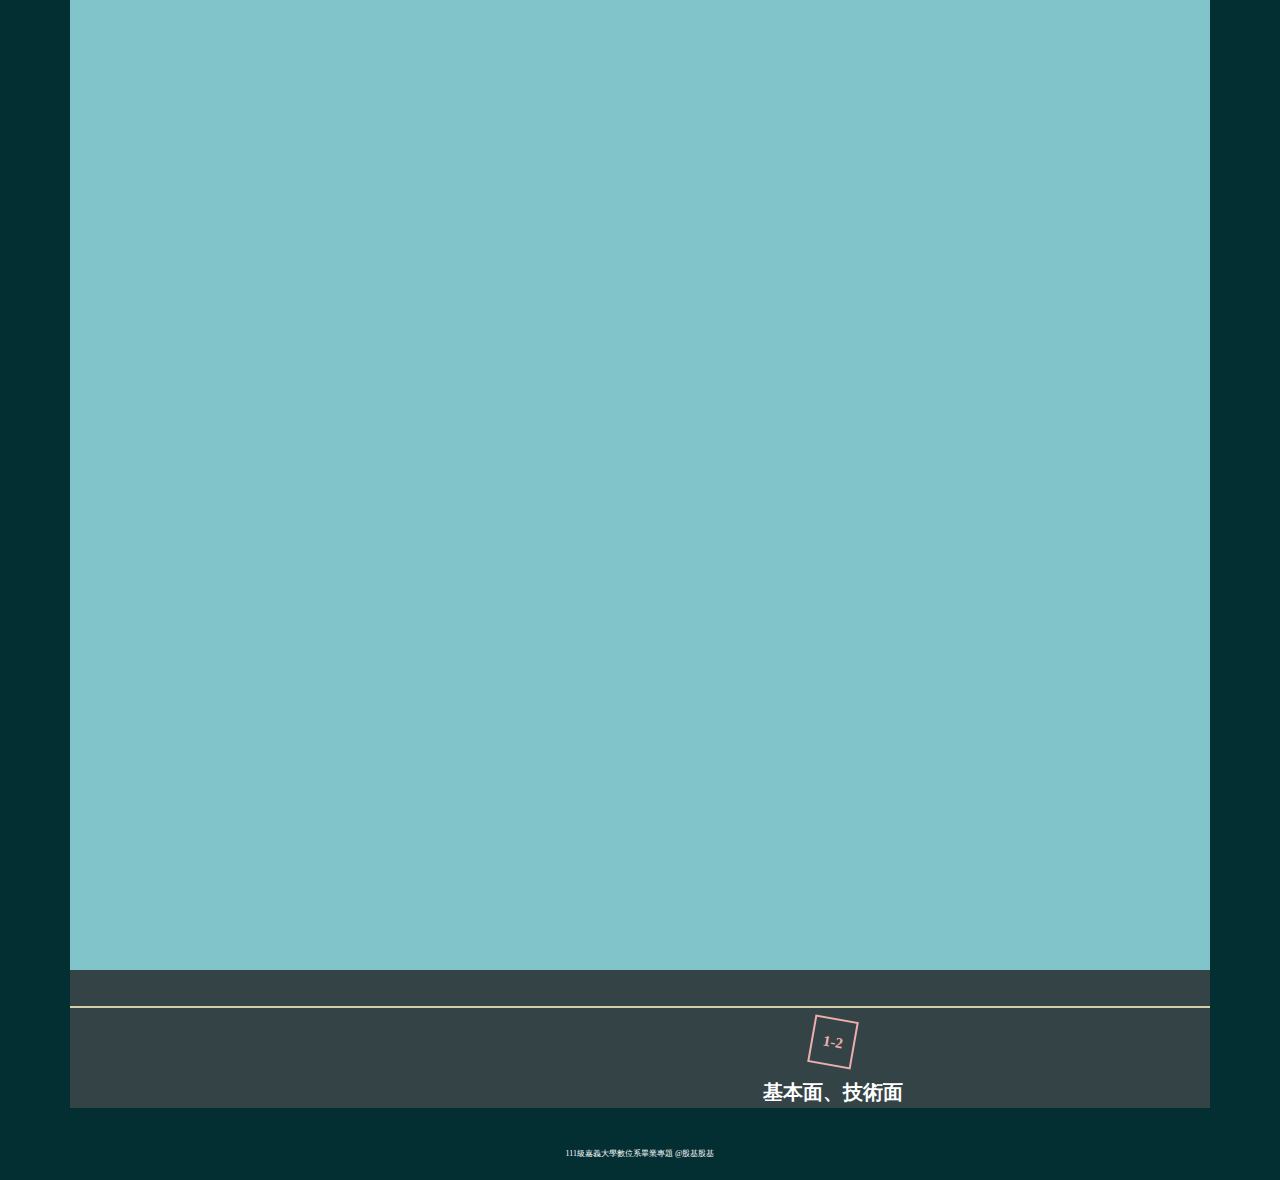
==== commit f3df9441: "Add files via upload" ====
--- a/index.html
+++ b/index.html
@@ -8,6 +8,7 @@
   <link rel="stylesheet" href="./style.css">
   <link rel="stylesheet" href="./strategy.css">
   <link rel="stylesheet" href="https://unpkg.com/aos@next/dist/aos.css">
+  <link rel="shortcut icon" href="favicon.ico" type="image/x-icon">
 </head>
 <head></head>
 <script src="https://code.jquery.com/jquery-3.3.1.slim.min.js" integrity="sha384-q8i/X+965DzO0rT7abK41JStQIAqVgRVzpbzo5smXKp4YfRvH+8abtTE1Pi6jizo" crossorigin="anonymous"></script>
@@ -72,7 +73,7 @@
       <div class="row"> 
         <div class="Text Text_long col-sm-12 col-md-12 col-lg-12" style="transform:rotate(5deg);" data-aos="fade-up" data-aos-duration="1500">
           <p class="title Title1">什麼是投資策略?</p>
-          <p class="contain1">要玩股票必須先了解自己適什麼投資策略，可分成短期/長期，快來了解他們的意義以及特點吧！<br><br>短期投資策略-透過買進跟賣出的價差獲利，可短時間獲利，但風險也比較高喔!<br>長期投資策略-透過領取股利、公司長期穩定成長的股價來獲利，雖需要較長時間，但風險比較低喔!</p>
+          <p class="contain1">要玩股票必須先了解自己適什麼投資策略，可分成短期/長期，快來了解他們的意義以及特點吧！<br><br>短期投資策略-透過買進跟賣出的價差獲利，可短時間獲利，但風險也比較高喔！<br>長期投資策略-透過領取股利、公司長期穩定成長的股價來獲利，雖需要較長時間，但風險比較低喔！</p>
         </div>
         <div class="col-sm-12 col-md-12 col-lg-12 img_LS"><img src="https://i.imgur.com/Q2PQPPd.png" alt=""></div>
       </div>
@@ -82,7 +83,7 @@
 <div class="container video">  
   <div class="row"> 
     <div class="col-sm-12 col-md-12 col-lg-12 videobox">
-      <iframe frameborder="0" src="https://www.youtube.com/embed/SORD03t7nlo" allowfullscreen="true"></iframe>
+      <iframe frameborder="0" src="https://www.youtube.com/embed/nleb65x1dFM" allowfullscreen="true"></iframe>
     </div>
   </div>
 </div>
@@ -95,7 +96,7 @@
       <p>投資策略</p></a></div>
   <div class="page_button"><a href="https://bloosom0709.github.io/stock-strategy-2/">        
       <div class="page_h3 page2">1-2</div>
-      <p>投資策略2</p><img class="page_img2" src="https://i.imgur.com/T5NzjQj.png" alt=""></a></div>
+      <p>基本面、技術面</p><img class="page_img2" src="https://i.imgur.com/T5NzjQj.png" alt=""></a></div>
 </div>
 <div class="container botton"> 
   <div class="row"> 
